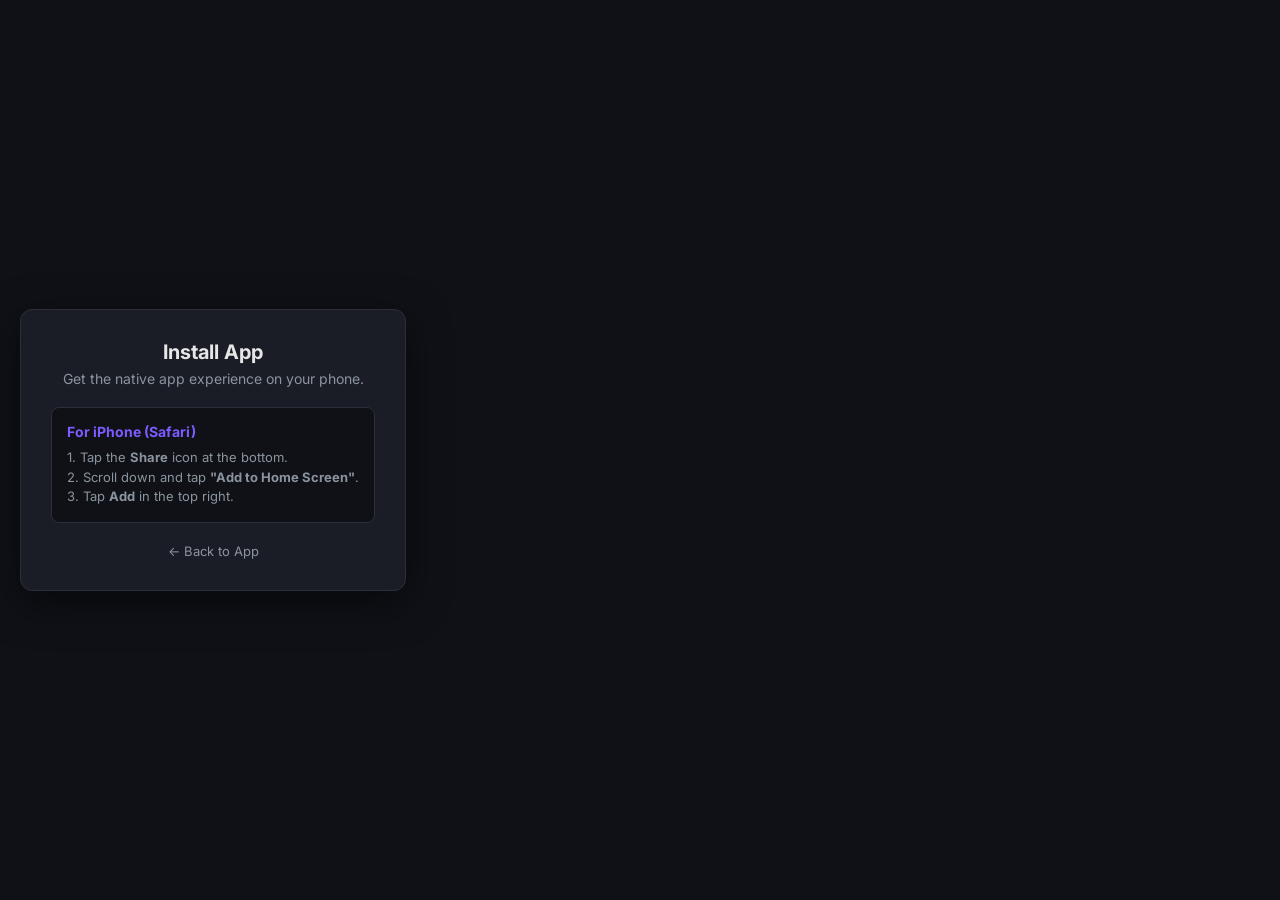
==== install.html @ b7e02d30 "test copy" ====
<!DOCTYPE html>
<html lang="en">
<head>
  <meta charset="UTF-8">
  <meta name="viewport" content="width=device-width, initial-scale=1.0">
  <title>Install Attendance Tracker</title>

  <!-- PWA Manifest & Theme -->
  <link rel="manifest" href="manifest.json">
  <meta name="theme-color" content="#0f1117">

  <!-- iOS & Mobile Support Meta Tags -->
  <meta name="apple-mobile-web-app-capable" content="yes">
  <meta name="mobile-web-app-capable" content="yes">
  <meta name="apple-mobile-web-app-status-bar-style" content="black-translucent">
  <meta name="apple-mobile-web-app-title" content="Attendance">
  <link rel="apple-touch-icon" href="assets/apple-touch-icon.png">

  <link href="https://fonts.googleapis.com/css2?family=Inter:wght@400;500;600;700&display=swap" rel="stylesheet">
  <link rel="stylesheet" href="style.css">

  <style>
    .install-container {
      display: flex;
      flex-direction: column;
      align-items: center;
      justify-content: center;
      min-height: 100dvh;
      padding: 20px;
      text-align: center;
    }
    .install-box {
      background: var(--bg-sec);
      border: 1px solid var(--border);
      padding: 30px;
      border-radius: 12px;
      max-width: 400px;
      width: 100%;
      box-shadow: 0 12px 40px rgba(0, 0, 0, 0.5);
    }
    .install-step {
      background: var(--bg);
      border: 1px solid var(--border);
      padding: 15px;
      border-radius: 8px;
      margin-top: 15px;
      text-align: left;
    }
    .install-step h3 {
      color: var(--accent);
      font-size: 14px;
      margin-bottom: 8px;
      display: flex;
      align-items: center;
      gap: 6px;
    }
    .install-step p {
      font-size: 13px;
      color: var(--text-muted);
      line-height: 1.5;
    }
    .back-link {
      margin-top: 20px;
      display: inline-block;
      color: var(--text-muted);
      font-size: 13px;
      text-decoration: none;
      transition: color 0.2s;
    }
    .back-link:hover {
      color: var(--text);
    }
  </style>
</head>
<body>

  <div class="install-container">
    <div class="install-box">
      <img src="assets/logo.png" alt="Logo" class="login-logo" style="width: 64px; border-radius: 12px; margin-bottom: 15px;" onerror="this.style.display='none'">
      <h1 class="login-title" style="font-size: 20px;">Install App</h1>
      <p class="login-tagline" style="margin-bottom: 20px;">Get the native app experience on your phone.</p>

      <!-- Always visible for iOS -->
      <div class="install-step" id="ios-install-section">
        <h3>For iPhone (Safari)</h3>
        <p>1. Tap the <strong>Share</strong> icon at the bottom.<br>
           2. Scroll down and tap <strong>"Add to Home Screen"</strong>.<br>
           3. Tap <strong>Add</strong> in the top right.</p>
      </div>

      <!-- Hidden by default, activated via JS on Android -->
      <div class="install-step" id="android-install-section" style="display: none;">
        <h3>For Android</h3>
        <p style="margin-bottom: 12px;">Install the app directly to your home screen for quick access.</p>
        <button id="install-btn" class="btn">Install App</button>
      </div>

      <a href="index.html" class="back-link">← Back to App</a>
    </div>
  </div>

  <script>
    let deferredPrompt;
    const androidSection = document.getElementById('android-install-section');
    const installBtn = document.getElementById('install-btn');

    // This event fires on Chrome/Android when the PWA is installable
    window.addEventListener('beforeinstallprompt', (e) => {
      // Prevent the default mini-infobar
      e.preventDefault();
      // Stash the event so it can be triggered later
      deferredPrompt = e;
      // Show our custom install button UI
      androidSection.style.display = 'block';
    });

    // Handle the button click
    installBtn.addEventListener('click', async () => {
      if (deferredPrompt) {
        // Show the native install prompt
        deferredPrompt.prompt();
        // Wait for the user to respond
        const { outcome } = await deferredPrompt.userChoice;
        
        if (outcome === 'accepted') {
          // If they installed it, hide our button
          androidSection.style.display = 'none';
        }
        
        // We can only use the prompt once, clear it
        deferredPrompt = null;
      }
    });

    // Hide the button if the user successfully installs it
    window.addEventListener('appinstalled', () => {
      androidSection.style.display = 'none';
      deferredPrompt = null;
    });
  </script>
</body>
</html>
---- style.css ----
:root {
  --bg: #0f1117;
  --bg-sec: #1a1d26;
  --border: #2a2f3a;
  --text: #e6e6e6;
  --text-muted: #8b949e;
  --accent: #7c5cff;
  --accent-hover: #6a4ee0;
  --present: #2ecc71;
  --absent: #e74c3c;
  --cancelled: #f39c12;
  --font: 'Inter', sans-serif;
}

* { box-sizing: border-box; margin: 0; padding: 0; }

body {
  background-color: var(--bg);
  color: var(--text);
  font-family: var(--font);
  min-height: 100dvh;
  display: flex;
  overflow-x: hidden;
  overflow-y: auto;
}

.app-container {
  display: flex;
  width: 100%;
  height: 100%;
}

.sidebar {
  width: 280px;
  flex-shrink: 0; 
  background-color: var(--bg-sec);
  border-right: 1px solid var(--border);
  display: flex;
  flex-direction: column;
  padding: 15px;
  padding-bottom: calc(15px + env(safe-area-inset-bottom));
  overflow-y: auto;
  overflow-x: hidden;
  gap: 8px;
}

.main-area {
  flex: 1;
  display: flex;
  flex-direction: column;
  padding: 15px;
  overflow-y: auto;
}

.brand {
  font-size: 18px;
  font-weight: 700;
  margin-bottom: 25px;
  color: var(--accent);
  display: flex;
  align-items: center;
  gap: 10px;
}

.section-title {
  font-size: 11px;
  text-transform: uppercase;
  color: var(--text-muted);
  letter-spacing: 1px;
  margin-bottom: 10px;
  margin-top: 15px;
}

.btn {
  background-color: var(--accent);
  color: #fff;
  border: none;
  padding: 8px 12px;
  border-radius: 6px;
  cursor: pointer;
  font-family: var(--font);
  font-weight: 500;
  font-size: 13px;
  transition: background 0.2s;
  width: 100%;
  display: flex;
  justify-content: center;
  align-items: center;
  gap: 8px;
}

.btn:hover { background-color: var(--accent-hover); }

.btn-secondary { background-color: var(--bg); border: 1px solid var(--border); }
.btn-secondary:hover { background-color: var(--border); }

.stats-list { display: flex; flex-direction: column; gap: 8px; }

.subject-header {
  display: flex;
  justify-content: space-between;
  align-items: center;
  margin-bottom: 8px;
  padding-bottom: 6px;
  border-bottom: 1px solid var(--border);
}

.subject-code {
  font-size: 10px;
  color: var(--accent);
  background: rgba(124, 92, 255, 0.1);
  padding: 2px 4px;
  border-radius: 4px;
  font-weight: 500;
}

.card-actions { display: flex; gap: 6px; align-items: center; }

.icon-btn {
  background: none;
  border: none;
  cursor: pointer;
  font-size: 13px;
  opacity: 0.7;
  transition: opacity 0.2s;
}

.icon-btn:hover { opacity: 1; }
.edit-btn {
  font-size: 11px;
  color: var(--text-muted);
  background: transparent;
  border: none;
  padding: 0;
  min-width: auto;
}

.edit-btn:hover {
  color: var(--text);
}

.delete-btn {
  color: var(--absent);
  margin-left: 6px;
}

.stat-card {
  background-color: var(--bg);
  border: 1px solid var(--border);
  padding: 10px;
  border-radius: 8px;
  font-size: 12px;
}

.stat-row {
  display: flex;
  justify-content: space-between;
  margin-top: 4px;
}

.stat-perc {
  font-size: 16px;
  font-weight: 700;
  color: var(--accent);
  margin-top: 6px;
}

.toolbar {
  display: flex;
  justify-content: space-between;
  align-items: center;
  margin-bottom: 15px;
}

.nav-controls { display: flex; gap: 8px; align-items: center; }
.nav-controls h2 { font-size: 16px; font-weight: 600; min-width: 160px; text-align: center; }

.nav-btn {
  background: var(--bg-sec);
  border: 1px solid var(--border);
  color: var(--text);
  padding: 6px 10px;
  font-size: 12px;
  border-radius: 6px;
  cursor: pointer;
}

.nav-btn:hover { background: var(--border); }

.calendar-container {
  flex: 1;
  background: var(--bg-sec);
  border: 1px solid var(--border);
  border-radius: 8px;
  overflow-y: auto;
  overflow-x: auto; 
  display: flex;
  flex-direction: column;
  scroll-behavior: smooth;
}

.calendar-header {
  display: grid;
  grid-template-columns: 50px repeat(5, 1fr);
  min-width: 900px;
  border-bottom: 1px solid var(--border);
  position: sticky;
  top: 0;
  background: var(--bg-sec);
  z-index: 10;
}

.calendar-body {
  display: grid;
  grid-template-columns: 50px repeat(5, 1fr);
  grid-template-rows: repeat(10, 80px);
  min-width: 900px; 
  position: relative;
}

.day-col-header {
  padding: 8px 4px;
  text-align: center;
  border-left: 1px solid var(--border);
  font-weight: 500;
  font-size: 12px;
  display: flex;
  flex-direction: column;
  align-items: center;
  position: relative;
}

.day-col-header span {
  display: block;
  font-size: 10px;
  color: var(--text-muted);
  margin-top: 4px;
}

.today-header {
  background: rgba(124, 92, 255, 0.1);
  border-top: 3px solid var(--accent);
  box-shadow: inset 0 10px 20px -10px rgba(124, 92, 255, 0.2);
}

.today-cell { background-color: rgba(124, 92, 255, 0.03); }

.today-badge {
  background: var(--accent);
  color: #000;
  font-size: 8px;
  padding: 2px 6px;
  border-radius: 12px;
  font-weight: 700;
  letter-spacing: 1px;
  margin-bottom: 4px;
  box-shadow: 0 0 10px rgba(124, 92, 255, 0.5);
}

.mark-day-container {
  display: flex;
  gap: 4px;
  margin-top: 6px;
  width: 100%;
  justify-content: center;
}

.mark-day-btn {
  background: var(--bg);
  border: 1px solid var(--border);
  font-size: 9px;
  padding: 3px 6px;
  border-radius: 4px;
  cursor: pointer;
  transition: all 0.2s;
  flex: 1;
  white-space: nowrap;
}

.mark-p-btn { color: var(--present); }
.mark-p-btn:hover { background: var(--present); color: #000; border-color: var(--present); }
.mark-a-btn { color: var(--absent); }
.mark-a-btn:hover { background: var(--absent); color: #fff; border-color: var(--absent); }

.time-slot-label {
  grid-column: 1;
  border-bottom: 1px solid var(--border);
  text-align: right;
  padding: 6px;
  font-size: 10px;
  color: var(--text-muted);
  border-right: 1px solid var(--border);
}

.grid-cell {
  border-bottom: 1px solid var(--border);
  border-right: 1px solid var(--border);
  transition: background-color 0.2s ease;
  cursor: pointer;
}
.grid-cell:hover {
  background-color: rgba(255, 255, 255, 0.03);
}

.lecture-card {
  background: var(--bg);
  border: 1px solid var(--accent);
  border-radius: 6px;
  margin: 3px;
  padding: 6px;
  display: flex;
  flex-direction: column;
  gap: 4px;
  box-shadow: 0 4px 6px rgba(0, 0, 0, 0.1);
  z-index: 5;
  overflow: hidden;
  position: relative;
}

.lecture-info { font-size: 11px; display: flex; flex-direction: column; }
.lecture-info strong { font-size: 12px; }

.attendance-controls { display: flex; flex-direction: column; gap: 3px; margin-top: auto; }
.attendance-row { display: flex; gap: 3px; }

.att-btn {
  flex: 1;
  background: var(--bg-sec);
  border: 1px solid var(--border);
  color: var(--text-muted);
  font-size: 10px;
  padding: 3px 0;
  border-radius: 4px;
  cursor: pointer;
  font-weight: 600;
  transition: all 0.2s;
}

.att-btn.active-p { background: var(--present); color: #000; border-color: var(--present); }
.att-btn.active-a { background: var(--absent); color: #fff; border-color: var(--absent); }
.att-btn.active-c { background: var(--cancelled); color: #fff; border-color: var(--cancelled); }

.modal-overlay {
  position: fixed; top: 0; left: 0; width: 100%; height: 100%;
  background: rgba(0, 0, 0, 0.7); display: flex; justify-content: center;
  align-items: center; z-index: 2000; opacity: 0; pointer-events: none;
  transition: opacity 0.2s;
}
.modal-overlay.active { opacity: 1; pointer-events: auto; }
.modal-box { background: var(--bg-sec); border: 1px solid var(--border); padding: 20px; border-radius: 12px; width: 360px; max-width: 90%; }
.modal-title { font-size: 16px; margin-bottom: 16px; font-weight: 600; }
.form-group { margin-bottom: 12px; }
.form-group label { display: block; font-size: 12px; margin-bottom: 6px; color: var(--text-muted); }
.form-group input, .form-group select { width: 100%; padding: 8px; border-radius: 6px; border: 1px solid var(--border); background: var(--bg); color: var(--text); font-family: var(--font); font-size: 12px; }
.modal-actions { display: flex; gap: 10px; margin-top: 16px; }

.color-picker { display: flex; gap: 8px; flex-wrap: wrap; margin-top: 6px; }
.color-swatch { width: 20px; height: 20px; border-radius: 50%; cursor: pointer; border: 2px solid transparent; transition: transform 0.2s; }
.color-swatch.selected { border-color: #fff; transform: scale(1.1); }

.mobile-menu-btn { display: none; background: none; border: none; color: var(--text); font-size: 22px; cursor: pointer; padding-right: 10px; }
.mobile-close-btn { display: none; background: none; border: none; color: var(--text-muted); font-size: 18px; cursor: pointer; margin-left: auto; }

.mobile-view-toggle { display: flex; background: var(--bg); padding: 4px; border-radius: 8px; margin: 15px; border: 1px solid var(--border); }
.toggle-btn { flex: 1; padding: 8px; border: none; background: transparent; color: var(--text-muted); border-radius: 6px; font-size: 13px; font-weight: 600; cursor: pointer; transition: all 0.2s; }
.toggle-btn.active { background: var(--bg-sec); color: var(--accent); border: 1px solid var(--border); box-shadow: 0 2px 4px rgba(0,0,0,0.2); }

.mobile-day-nav { display: flex; justify-content: space-between; align-items: center; padding: 15px; background: var(--bg-sec); border-bottom: 1px solid var(--border); }
.mobile-lecture-list { padding: 15px; display: flex; flex-direction: column; gap: 12px; }
.mobile-lecture-card { background: var(--bg); border: 1px solid var(--border); border-radius: 8px; padding: 14px; display: flex; flex-direction: column; gap: 12px; box-shadow: 0 4px 6px rgba(0,0,0,0.1); }
.mobile-lecture-card .attendance-row { height: 44px; gap: 8px; }
.mobile-lecture-card .att-btn { font-size: 13px; font-weight: 600; border-radius: 6px; }

.compact-lecture-card { border-left: 3px solid var(--accent); background: var(--bg); border: 1px solid var(--border); border-radius: 6px; padding: 10px; margin-bottom: 8px; display: flex; justify-content: space-between; align-items: center;}
.compact-lecture-info { display: flex; flex-direction: column; }
.compact-att-controls { display: flex; gap: 4px; }
.compact-att-btn { padding: 6px 12px; font-size: 11px; font-weight: bold; border-radius: 4px; border: 1px solid var(--border); background: var(--bg-sec); color: var(--text-muted); cursor:pointer; transition: all 0.2s;}

.mobile-overlay {
  position: fixed;
  top: 0;
  left: 0;
  width: 100%;
  height: 100dvh;
  background: rgba(0, 0, 0, 0.6);
  backdrop-filter: blur(2px); 
  z-index: 999; 
  opacity: 0;
  visibility: hidden;
  transition: opacity 0.3s ease, visibility 0.3s ease;
}

.mobile-overlay.active {
  opacity: 1;
  visibility: visible;
}

.desktop-toggle-btn {
  background: var(--bg);
  border: 1px solid var(--border);
  color: var(--text-muted);
  border-radius: 6px;
  width: 28px;
  height: 28px;
  display: flex;
  align-items: center;
  justify-content: center;
  cursor: pointer;
  margin-left: auto; 
  transition: all 0.2s, transform 0.3s;
}

.desktop-toggle-btn:hover {
  background: var(--bg-sec);
  color: var(--text);
  border-color: var(--text-muted);
}

@media (max-width: 1000px) {
  .sidebar {
    position: fixed;
    left: 0;
    top: 0;
    height: 100dvh;
    transform: translateX(-100%);
    z-index: 1000;
    transition: transform 0.3s ease;
    box-shadow: 4px 0 15px rgba(0,0,0,0.5);
    width: 85%;
    max-width: 320px;
    padding-bottom: calc(20px + env(safe-area-inset-bottom));
    overflow-y: auto;
  }
  .sidebar.active { transform: translateX(0); }
  .mobile-menu-btn, .mobile-close-btn { display: block; }
  .desktop-toggle-btn { display: none; } 
  .desktop-nav-controls { display: none !important; } 
  .toolbar { margin-bottom: 0; padding-bottom: 10px; }
  .calendar-container { border: none; background: var(--bg); border-radius: 0; overflow-x: hidden; }
  #calendar_header_container, #calendar_body_container { display: none !important; }
}

@media (min-width: 1001px) {
  .mobile-overlay { display: none !important; }

  /* ✨ Hide install buttons on desktop screens ✨ */
  .mobile-only-install {
    display: none !important;
  }
  
  .sidebar {
    transition: width 0.3s cubic-bezier(0.4, 0, 0.2, 1);
  }

  .sidebar.collapsed {
    width: 76px;
    align-items: center;
  }

  .sidebar.collapsed .brand {
    width: 100%;
    justify-content: center;
  }

  .sidebar.collapsed .desktop-toggle-btn {
    margin-left: 0;
    transform: rotate(180deg);
  }

  .sidebar.collapsed .brand-text,
  .sidebar.collapsed .user-welcome,
  .sidebar.collapsed .btn-text,
  .sidebar.collapsed .section-title,
  .sidebar.collapsed .subject-name-text,
  .sidebar.collapsed .stat-row,
  .sidebar.collapsed .stat-perc,
  .sidebar.collapsed .target-text-output,
  .sidebar.collapsed .edit-btn,
  .sidebar.collapsed .delete-btn {
    display: none !important;
  }

  .sidebar.collapsed .btn {
    padding: 10px 0;
    width: 40px;
    height: 40px;
    border-radius: 8px;
  }

  .sidebar.collapsed .stat-card {
    padding: 10px 4px;
    display: flex;
    justify-content: center;
    border-left-width: 2px !important;
    width: 100%;
  }

  .sidebar.collapsed .subject-header {
    margin-bottom: 0;
    padding-bottom: 0;
    border-bottom: none;
    justify-content: center;
    width: 100%;
  }

  .sidebar.collapsed .card-actions {
    justify-content: center;
    width: 100%;
  }

  .sidebar.collapsed .subject-code {
    margin: 0 !important;
    font-size: 11px;
  }

  .sidebar.collapsed .user-logout-btn {
    padding: 14px 0;
    display: flex;
    justify-content: center;
    align-items: center;
    width: 100%;
  }

  .sidebar.collapsed .logout-icon {
    margin-right: 0 !important;
  }
}

.hidden { display: none !important; }

.login-screen {
  position: fixed; top: 0; left: 0; width: 100%; height: 100%; background-color: var(--bg);
  display: flex; justify-content: center; align-items: center; z-index: 9000;
  transition: opacity 0.4s ease, visibility 0.4s ease;
}

.login-box {
  text-align: center; display: flex; flex-direction: column; align-items: center;
  padding: 40px; border-radius: 12px; background-color: var(--bg-sec); border: 1px solid var(--border);
  box-shadow: 0 12px 40px rgba(0, 0, 0, 0.5); max-width: 380px; width: 90%;
  animation: fadeUp 0.6s ease forwards;
}

.login-logo { width: 64px; height: 64px; margin-bottom: 20px; border-radius: 12px; object-fit: cover; }
.login-title { font-size: 22px; font-weight: 700; color: var(--text); margin-bottom: 6px; }
.login-tagline { font-size: 14px; color: var(--text-muted); margin-bottom: 32px; }

.google-btn {
  display: flex; align-items: center; justify-content: center; gap: 12px;
  background-color: #fff; color: #000; border: none; padding: 12px 24px;
  border-radius: 6px; font-size: 14px; font-weight: 600; font-family: var(--font);
  cursor: pointer; transition: transform 0.2s, box-shadow 0.2s; width: 100%;
}
.google-btn:hover { transform: translateY(-2px); box-shadow: 0 4px 12px rgba(255, 255, 255, 0.1); }
.google-icon { width: 18px; height: 18px; }

@keyframes fadeUp { from { opacity: 0; transform: translateY(20px); } to { opacity: 1; transform: translateY(0); } }

.user-profile { display: flex; flex-direction: column; margin-bottom: 20px; padding: 0 4px; }
.user-welcome { font-size: 14px; font-weight: 600; color: var(--text); margin-bottom: 2px; white-space: nowrap; overflow: hidden; text-overflow: ellipsis; }

.user-logout-btn {
  margin-top: auto; margin-bottom: 10px; padding: 14px 16px; border-radius: 8px;
  border: 1px solid var(--border); background-color: transparent; color: var(--text-muted);
  font-size: 13px; font-family: var(--font); font-weight: 500; cursor: pointer;
  transition: all 0.2s ease; width: 100%; text-align: center;
  display: flex; align-items: center; justify-content: center;
}
.user-logout-btn:hover { background-color: var(--bg); color: var(--text); border-color: #3b4252; }

.auth-loading-overlay {
  position: fixed; top: 0; left: 0; width: 100%; height: 100%;
  background: rgba(15, 17, 23, 0.85); backdrop-filter: blur(4px);
  display: flex; flex-direction: column; justify-content: center; align-items: center;
  z-index: 10000; opacity: 0; pointer-events: none; transition: opacity 0.3s ease, visibility 0.3s ease;
}
.auth-loading-overlay.active { opacity: 1; pointer-events: auto; }

.spinner {
  width: 40px; height: 40px; border: 3px solid var(--border);
  border-top-color: var(--accent); border-radius: 50%;
  animation: spin 1s linear infinite; margin-bottom: 16px;
}
.loading-text { color: var(--text); font-size: 14px; font-weight: 500; letter-spacing: 0.5px; }

@keyframes spin { 100% { transform: rotate(360deg); } }
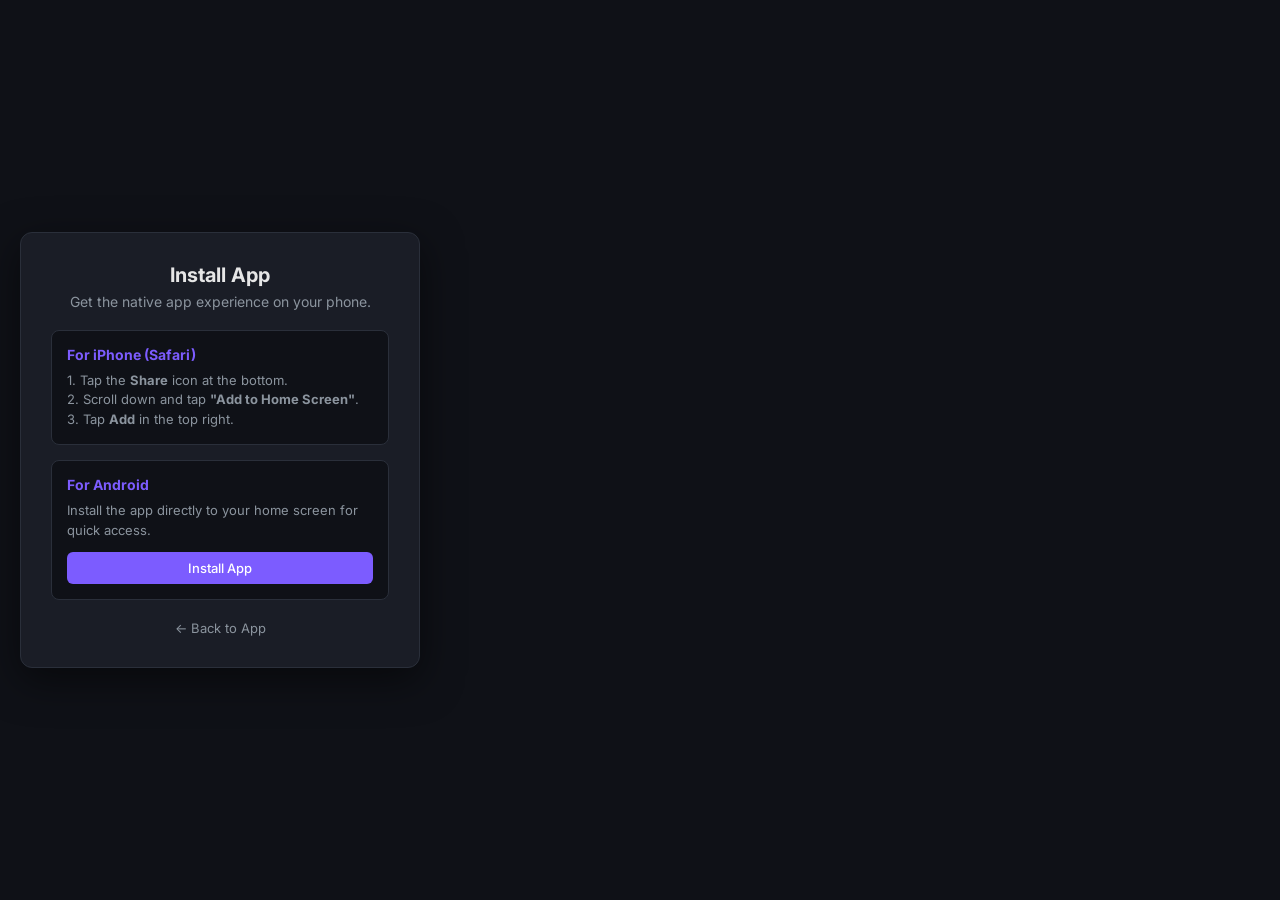
==== commit 3cb10e37: "test" ====
--- a/install.html
+++ b/install.html
@@ -89,7 +89,7 @@
       </div>
 
       <!-- Hidden by default, activated via JS on Android -->
-      <div class="install-step" id="android-install-section" style="display: none;">
+      <div class="install-step" id="android-install-section">
         <h3>For Android</h3>
         <p style="margin-bottom: 12px;">Install the app directly to your home screen for quick access.</p>
         <button id="install-btn" class="btn">Install App</button>
@@ -111,26 +111,33 @@
       // Stash the event so it can be triggered later
       deferredPrompt = e;
       // Show our custom install button UI
-      androidSection.style.display = 'block';
+      
     });
 
     // Handle the button click
     installBtn.addEventListener('click', async () => {
-      if (deferredPrompt) {
-        // Show the native install prompt
-        deferredPrompt.prompt();
-        // Wait for the user to respond
-        const { outcome } = await deferredPrompt.userChoice;
-        
-        if (outcome === 'accepted') {
-          // If they installed it, hide our button
-          androidSection.style.display = 'none';
-        }
-        
-        // We can only use the prompt once, clear it
-        deferredPrompt = null;
-      }
-    });
+
+  // Native Android install popup
+  if (deferredPrompt) {
+
+    deferredPrompt.prompt();
+
+    const { outcome } = await deferredPrompt.userChoice;
+
+    if (outcome === 'accepted') {
+      androidSection.style.display = 'none';
+    }
+
+    deferredPrompt = null;
+
+    return;
+  }
+
+  // Fallback if prompt unavailable
+  alert(
+    'If the install popup does not appear, open Chrome menu ⋮ and tap "Add to Home Screen".'
+  );
+});
 
     // Hide the button if the user successfully installs it
     window.addEventListener('appinstalled', () => {
--- a/style.css
+++ b/style.css
@@ -583,4 +583,23 @@
 }
 .loading-text { color: var(--text); font-size: 14px; font-weight: 500; letter-spacing: 0.5px; }
 
-@keyframes spin { 100% { transform: rotate(360deg); } }+
+
+.mobile-only-install {
+  display: none;
+}
+
+@media (max-width: 1000px) {
+
+  .mobile-only-install {
+    display: flex !important;
+  }
+}
+
+@media (min-width: 1001px) {
+
+  .mobile-only-install {
+    display: none !important;
+  }
+}
+@keyframes spin { 100% { transform: rotate(360deg); } }
